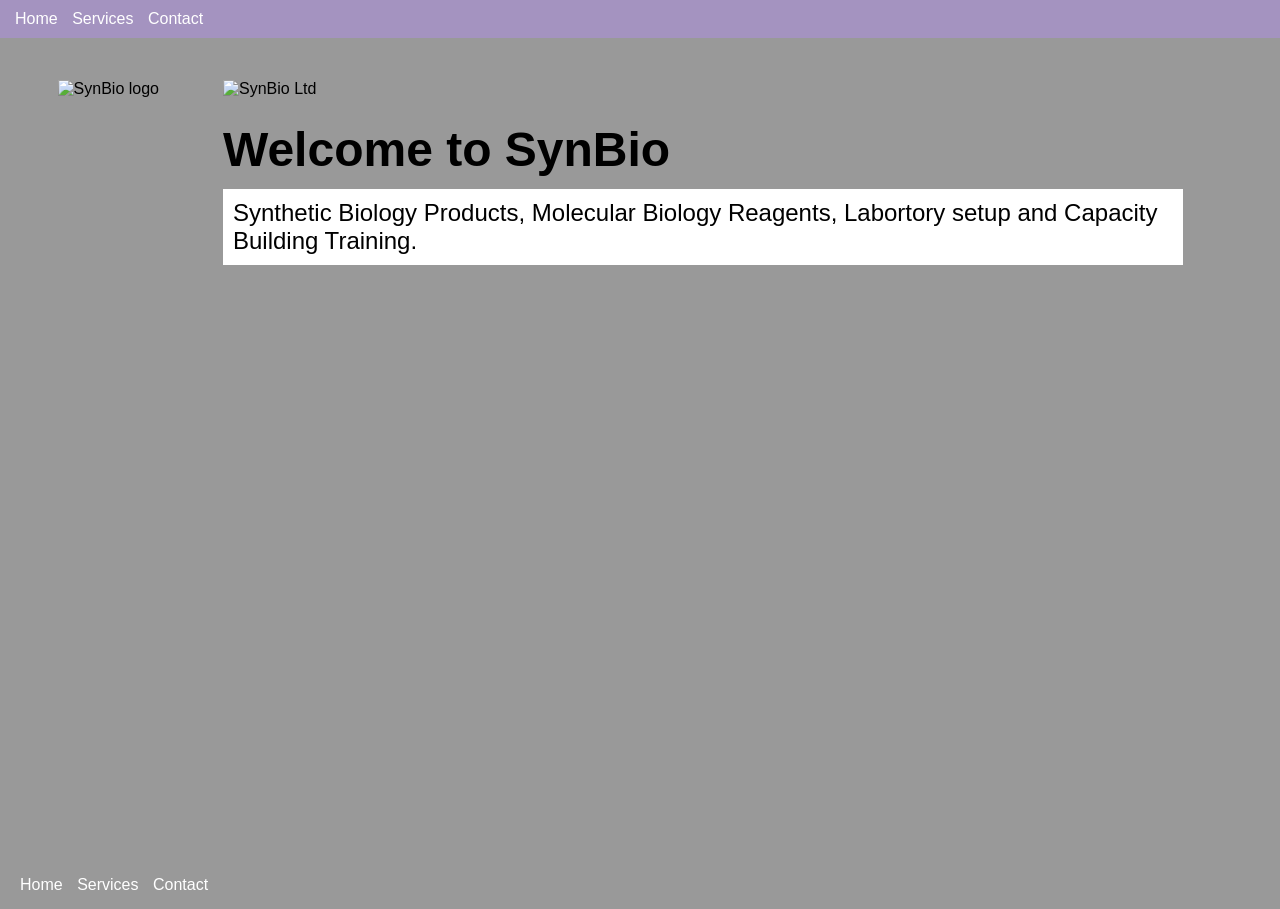
==== index.html @ a6bfb19b "Add files via upload" ====
<!DOCTYPE html>
<html lang="en">

<head>
    <meta charset="UTF-8">
    <meta http-equiv="X-UA-Compatible" content="IE=edge">
    <meta name="viewport" content="width=device-width, initial-scale=1.0">
    <link rel="stylesheet" href="site.css" type="text/css">
    <title>SynBio Ltd</title>
    <style>
        h1 {
            font-size: 3em;
            margin-top: 0.5em;
        }
        
        .banner {
            max-width: 100%;
        }
        
        .sub-title {
            background-color: #fff;
            font-size: 1.5em;
            padding: 10px;
        }
    </style>
</head>

<body>
    <header>
        <nav>
            <ul>
                <li><a href="/">Home</a></li>
                <li><a href="services.html">Services</a></li>
                <li><a href="contact.html">Contact</a></li>
            </ul>
        </nav>
    </header>
    <main>
        <aside><img src="images/logo.png" alt="SynBio logo"></aside>
        <article>
            <img src="images/banner.png" class="banner" alt="SynBio Ltd" />
            <h1>Welcome to SynBio </h1>
            <p class="sub-title">
                Synthetic Biology Products, Molecular Biology Reagents, Labortory setup and Capacity Building Training.
            </p>
        </article>
    </main>
    <footer>
        <nav>
            <ul>
                <li><a href="/">Home</a></li>
                <li><a href="services.html">Services</a></li>
                <li><a href="contact.html">Contact</a></li>
            </ul>
        </nav>
    </footer>
</body>

</html>
---- site.css ----
* {
    margin: 0;
}

html,
body {
    height: 100%;
}

body {
    font-family: Arial, Helvetica, sans-serif;
    background-color: #999;
}

p {
    margin: .5em 0 .5em 0;
}

header {
    display: block;
    position: fixed;
    top: 0;
    left: 0;
    width: 100%;
    background-color: #a493c0;
    padding: 10px;
}

nav a:visited,
nav a:link {
    color: #fff;
    text-decoration: none;
}

nav>ul {
    display: inline;
    padding: 0;
}

nav>ul>li {
    display: inline-block;
    list-style: none;
    margin: 0 5px 0 5px;
}

main {
    display: block;
    background-image: url("images/background.png");
    padding-top: 3em;
    padding-bottom: 3em;
    min-height: 85%;
}

footer {
    padding: 15px;
}

aside,
article {
    padding: 2em;
}

aside {
    text-align: center;
}

article {
    width: 75%;
}

.columns {
    display: flex;
}

@media only screen and (min-width: 768px) {
    main {
        display: flex;
    }
    aside {
        margin-left: 2%;
    }
    .columns-desktop {
        display: flex;
    }
}


/* Pies */

.pie {
    width: 200px;
    padding: 10px;
    margin: 10px;
    background-color: #fff;
    border: solid 1px #ccc;
}

.pie img {
    width: 100%;
}

.pie .title {
    font-weight: bold;
}

.pie .columns {
    width: 100%;
}

.pie .price {
    text-align: right;
}

.pie .columns div {
    width: 50%;
}

.pie button {
    background-color: #f6aeae;
    padding: 10px;
    border: solid 1px #f6aeae;
    border-radius: 3px;
    color: #fff;
}
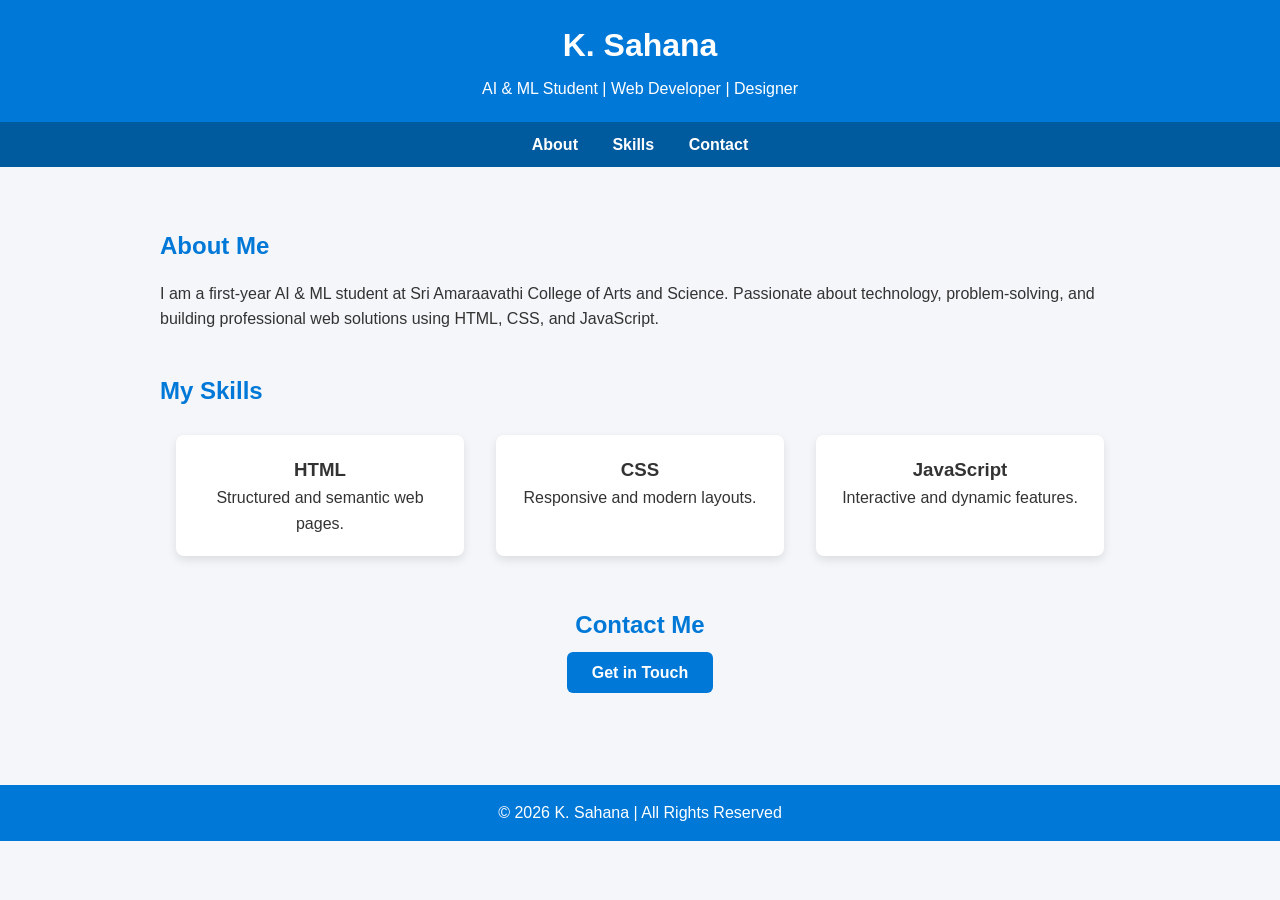
==== commit 15a68820: "Add files via upload" ====
--- a/index.html
+++ b/index.html
@@ -1,59 +1,169 @@
 <!DOCTYPE html>
 <html lang="en">
+<head>
+  <meta charset="UTF-8">
+  <title>My Portfolio</title>
+  <style>
+    * {
+      margin: 0;
+      padding: 0;
+      box-sizing: border-box;
+    }
 
-<head>
-    <meta charset="UTF-8">
-    <meta http-equiv="X-UA-Compatible" content="IE=edge">
-    <meta name="viewport" content="width=device-width, initial-scale=1.0">
-    <link rel="stylesheet" href="site.css" type="text/css">
-    <title>SynBio Ltd</title>
-    <style>
-        h1 {
-            font-size: 3em;
-            margin-top: 0.5em;
-        }
-        
-        .banner {
-            max-width: 100%;
-        }
-        
-        .sub-title {
-            background-color: #fff;
-            font-size: 1.5em;
-            padding: 10px;
-        }
-    </style>
+    body {
+      font-family: 'Segoe UI', sans-serif;
+      background: #f4f6f9;
+      color: #333;
+      line-height: 1.6;
+    }
+
+    header {
+      background: #0078d7;
+      color: #fff;
+      padding: 20px;
+      text-align: center;
+    }
+
+    header h1 {
+      font-size: 32px;
+      margin-bottom: 5px;
+    }
+
+    header p {
+      font-size: 16px;
+    }
+
+    nav {
+      background: #005a9e;
+      padding: 10px;
+      text-align: center;
+    }
+
+    nav a {
+      color: #fff;
+      text-decoration: none;
+      margin: 0 15px;
+      font-weight: bold;
+    }
+
+    nav a:hover {
+      text-decoration: underline;
+    }
+
+    .container {
+      max-width: 1000px;
+      margin: 40px auto;
+      padding: 20px;
+    }
+
+    section {
+      margin-bottom: 40px;
+    }
+
+    h2 {
+      color: #0078d7;
+      margin-bottom: 15px;
+    }
+
+    .skills {
+      display: flex;
+      justify-content: space-around;
+      flex-wrap: wrap;
+    }
+
+    .skill {
+      background: #fff;
+      border-radius: 8px;
+      box-shadow: 0 4px 10px rgba(0,0,0,0.1);
+      width: 30%;
+      padding: 20px;
+      margin: 10px;
+      text-align: center;
+      transition: transform 0.3s ease;
+    }
+
+    .skill:hover {
+      transform: translateY(-8px);
+      background: #eaf4ff;
+    }
+
+    .contact {
+      text-align: center;
+    }
+
+    .btn {
+      background: #0078d7;
+      color: #fff;
+      padding: 12px 25px;
+      border-radius: 6px;
+      text-decoration: none;
+      font-weight: bold;
+      transition: background 0.3s ease;
+    }
+
+    .btn:hover {
+      background: #005a9e;
+    }
+
+    footer {
+      background: #0078d7;
+      color: #fff;
+      text-align: center;
+      padding: 15px;
+      margin-top: 30px;
+    }
+  </style>
 </head>
+<body>
+  <header>
+    <h1>K. Sahana</h1>
+    <p>AI & ML Student | Web Developer | Designer</p>
+  </header>
 
-<body>
-    <header>
-        <nav>
-            <ul>
-                <li><a href="/">Home</a></li>
-                <li><a href="services.html">Services</a></li>
-                <li><a href="contact.html">Contact</a></li>
-            </ul>
-        </nav>
-    </header>
-    <main>
-        <aside><img src="images/logo.png" alt="SynBio logo"></aside>
-        <article>
-            <img src="images/banner.png" class="banner" alt="SynBio Ltd" />
-            <h1>Welcome to SynBio </h1>
-            <p class="sub-title">
-                Synthetic Biology Products, Molecular Biology Reagents, Labortory setup and Capacity Building Training.
-            </p>
-        </article>
-    </main>
-    <footer>
-        <nav>
-            <ul>
-                <li><a href="/">Home</a></li>
-                <li><a href="services.html">Services</a></li>
-                <li><a href="contact.html">Contact</a></li>
-            </ul>
-        </nav>
-    </footer>
+  <nav>
+    <a href="#about">About</a>
+    <a href="#skills">Skills</a>
+    <a href="#contact">Contact</a>
+  </nav>
+
+  <div class="container">
+    <section id="about">
+      <h2>About Me</h2>
+      <p>I am a first-year AI & ML student at Sri Amaraavathi College of Arts and Science. Passionate about technology, problem-solving, and building professional web solutions using HTML, CSS, and JavaScript.</p>
+    </section>
+
+    <section id="skills">
+      <h2>My Skills</h2>
+      <div class="skills">
+        <div class="skill">
+          <h3>HTML</h3>
+          <p>Structured and semantic web pages.</p>
+        </div>
+        <div class="skill">
+          <h3>CSS</h3>
+          <p>Responsive and modern layouts.</p>
+        </div>
+        <div class="skill">
+          <h3>JavaScript</h3>
+          <p>Interactive and dynamic features.</p>
+        </div>
+      </div>
+    </section>
+
+    <section id="contact" class="contact">
+      <h2>Contact Me</h2>
+      <a href="#" class="btn" onclick="showMessage()">Get in Touch</a>
+    </section>
+  </div>
+
+  <footer>
+    <p>&copy; 2026 K. Sahana | All Rights Reserved</p>
+  </footer>
+
+  <script>
+    function showMessage() {
+      alert("Thank you for reaching out! Let's connect.");
+    }
+  </script>
 </body>
-
 </html>
